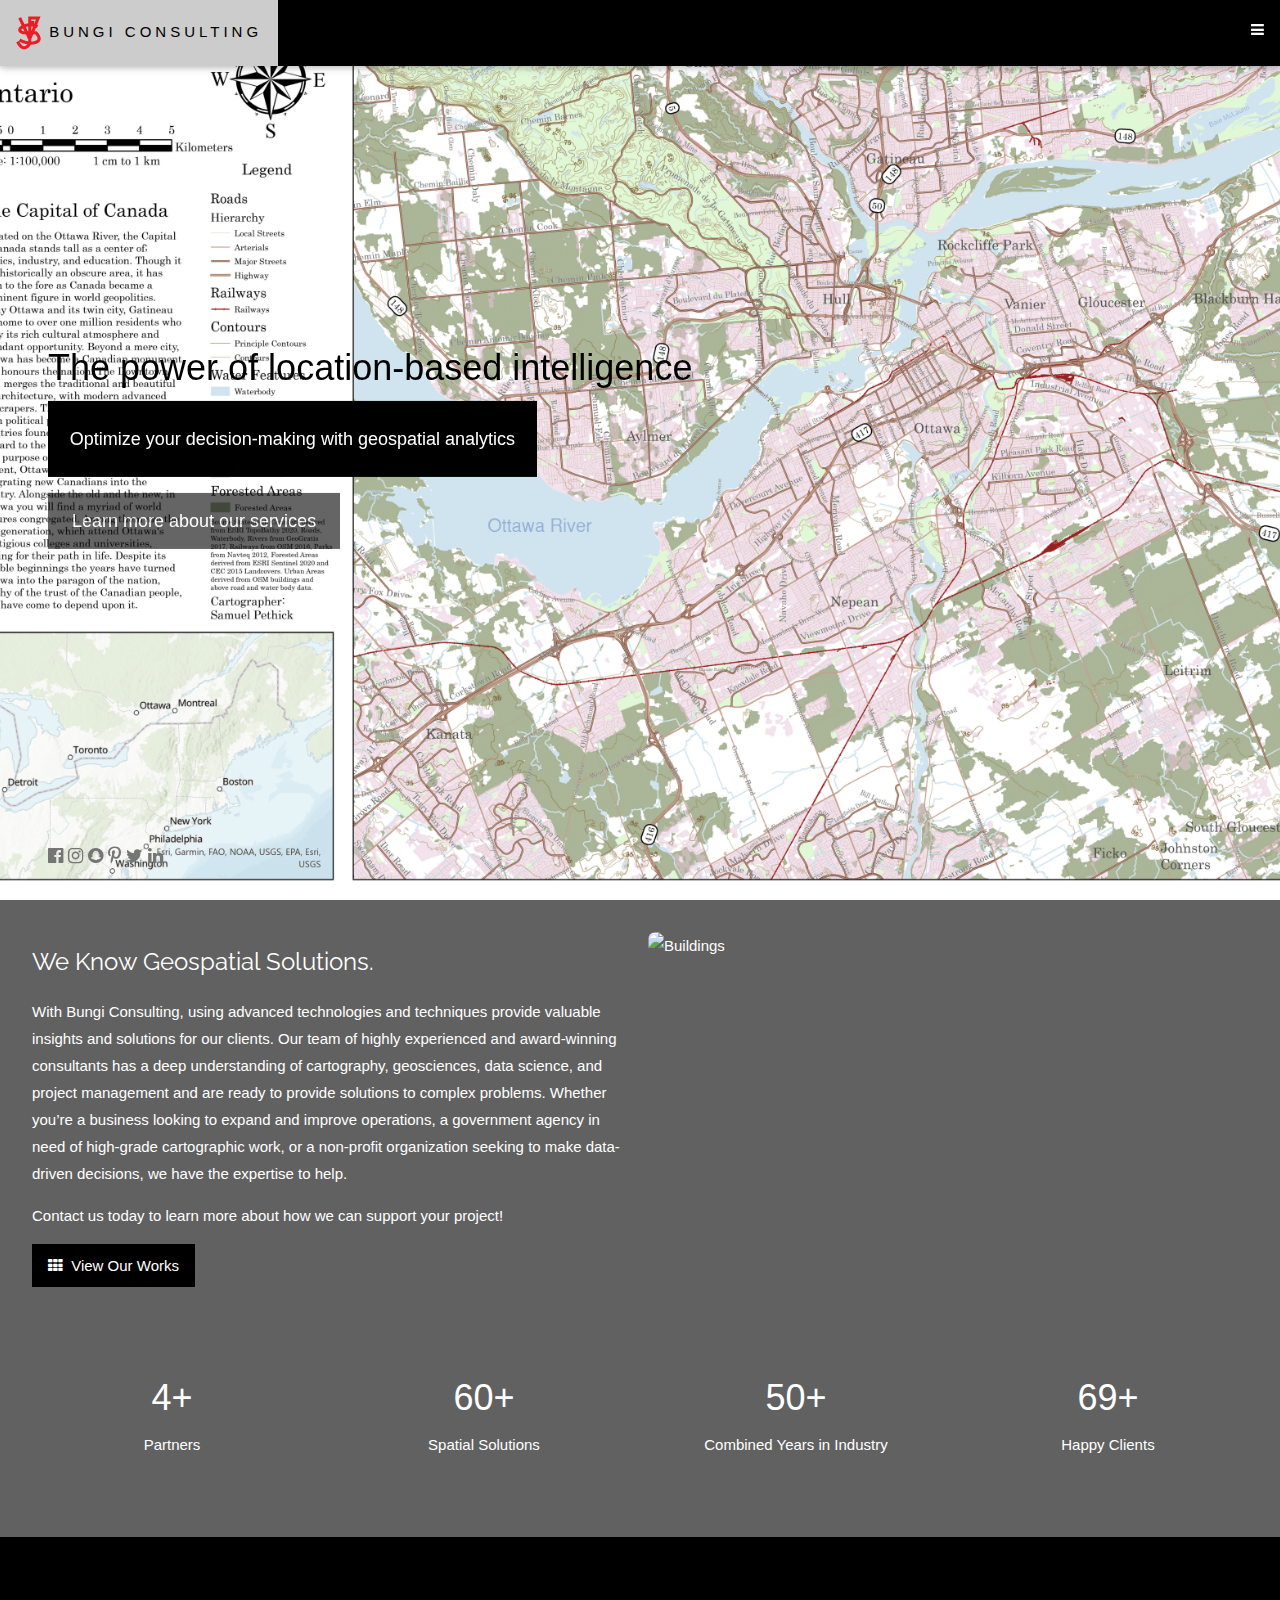
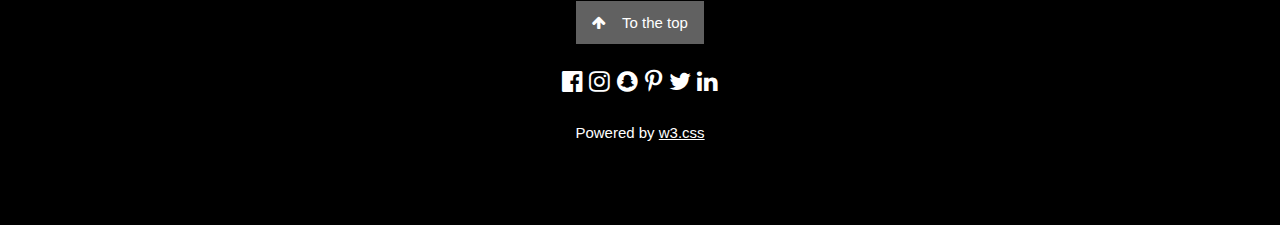
==== index.html @ 54978bcd "Add files via upload" ====
<!DOCTYPE html>
<html lang="en">
<head class=".w3-bar .w3-button">
<title>Bungi Consulting</title>
<meta charset="UTF-8">
<meta name="viewport" content="width=device-width, initial-scale=1">
<link rel="stylesheet" href="CSS/w3.css">
<link rel="stylesheet" href="https://fonts.googleapis.com/css?family=Raleway">
<link rel="stylesheet" href="https://cdnjs.cloudflare.com/ajax/libs/font-awesome/4.7.0/css/font-awesome.min.css">
<script  src="JS/Javascript.js"> </script>
</head>
<body class = "backgroundgrey">
<!--Jordan start-->
<!-- Navbar (sit on top) -->
<div class="w3-top">
  <div class="w3-bar w3-white w3-card" id="myNavbar">
    <a href="index.html" class="w3-bar-item w3-button w3-wide"><img src="Images/logoweb.png" alt="logo"> BUNGI CONSULTING</a>
    <!-- Right-sided navbar links -->
    <div class="w3-right w3-hide-small">
      <a href="index.html" class="w3-bar-item w3-button"><i class="fa fa-home"></i> HOME</a>
      <a href="about.html" class="w3-bar-item w3-button"> <i class="fa fa-book"></i>ABOUT</a>
      <a href="team.html" class="w3-bar-item w3-button"><i class="fa fa-users"></i> TEAM</a>
      <a href="services.html" class="w3-bar-item w3-button"><i class="fa fa-check-square-o"></i> SERVICES</a>
      <a href="partners.html" class="w3-bar-item w3-button"><i class="fa fa-handshake-o"></i> PARTNERS</a>
      <a href="Portfolio.html" class="w3-bar-item w3-button"><i class="fa fa-th"></i> PORTFOLIO</a>
      <a href="Testimonials.html" class="w3-bar-item w3-button"><i class="fa fa-comments"></i> TESTIMONIALS</a>
      <a href="ContactUS.html" class="w3-bar-item w3-button"><i class="fa fa-envelope"></i> CONTACT</a>
    </div>
    <!-- Hide right-floated links on small screens and replace them with a menu icon -->

    <a href="javascript:void(0)" class="w3-bar-item w3-button w3-right w3-hide-large w3-hide-medium" onclick="w3_open()">
      <i class="fa fa-bars"></i>
    </a>
  </div>
</div>

<!-- Sidebar on small screens when clicking the menu icon -->
<nav class="w3-sidebar w3-bar-block w3-black w3-card w3-animate-left w3-hide-medium w3-hide-large displaynone" id="mySidebar">
  <a href="javascript:void(0)" onclick="w3_close()" class="w3-bar-item w3-button w3-large w3-padding-16">Close ×</a>
  <a href="index.html" onclick="w3_close()" class="w3-bar-item w3-button">HOME</a>
  <a href="about.html" onclick="w3_close()" class="w3-bar-item w3-button">ABOUT</a>
  <a href="team.html" onclick="w3_close()" class="w3-bar-item w3-button">TEAM</a>
  <a href="services.html" onclick="w3_close()" class="w3-bar-item w3-button">SERVICES</a>
  <a href="partners.html" onclick="w3_close()" class="w3-bar-item w3-button">PARTNERS</a>
  <a href="Portfolio.html" onclick="w3_close()" class="w3-bar-item w3-button">PORTFOLIO</a>
  <a href="Testimonials.html" onclick="w3_close()" class="w3-bar-item w3-button">TESTIMONIALS</a>
  <a href="ContactUS.html" onclick="w3_close()" class="w3-bar-item w3-button">CONTACT</a>
</nav>
<!-- Jordan End -->
<!-- Header with full-height image -->
<header class="bgimg-1 w3-display-container w3-grayscale-min" id="home">
  <div class="w3-display-left w3-text-white padding48" >
    <span class="w3-jumbo w3-hide-small black">The power of location-based intelligence</span>
    <span class="w3-xxlarge w3-hide-large w3-hide-medium black">The power of location-based intelligence</span>
    <span class="w3-large w3-black padding">Optimize your decision-making with geospatial analytics</span>
    <p class="clear"><a href="services.html" class="w3-button w3-white w3-padding-large w3-large w3-margin-top w3-opacity w3-hover-opacity-off">Learn more about our services</a></p>
  </div> 
  <div class="w3-display-bottomleft w3-text-grey w3-large padding28x48">
    <i class="fa fa-facebook-official w3-hover-opacity"></i>
    <i class="fa fa-instagram w3-hover-opacity"></i>
    <i class="fa fa-snapchat w3-hover-opacity"></i>
    <i class="fa fa-pinterest-p w3-hover-opacity"></i>
    <i class="fa fa-twitter w3-hover-opacity"></i>
    <i class="fa fa-linkedin w3-hover-opacity"></i>
  </div>
</header>

<!-- Promo Section - "We know geospatial solutions" -->
<div class="w3-container w3-light-grey paddel">
  <div class="w3-row-padding">
    <div class="w3-col m6">
      <h3>We Know Geospatial Solutions.</h3>
      <p>With Bungi Consulting, using advanced technologies and techniques provide valuable insights and solutions for our clients. Our team of highly experienced and award-winning consultants has a deep understanding of cartography, geosciences, data science, and project management and are ready to provide solutions to complex problems. Whether you’re a business looking to expand and improve operations, a government agency in need of high-grade cartographic work, or a non-profit organization seeking to make data-driven decisions, we have the expertise to help.</p>
      <p>Contact us today to learn more about how we can support your project!</p>
      <p><a href="Portfolio.html" class="w3-button w3-black"><i class="fa fa-th"> </i> View Our Works</a></p>
    </div>
    <div class="w3-col m6">
      <img class="w3-image w3-round-large" src="Images/EatYourWayThorughCanada.png" alt="Buildings" width="700" height="394">
    </div>
  </div>
</div>

<!-- Promo Section "Statistics" -->
<div class="w3-container w3-row w3-center w3-dark-grey w3-padding-64">
  <div class="w3-quarter">
    <span class="w3-xxlarge">4+</span>
    <p class = marginfix> Partners </p>
  </div>
  <div class="w3-quarter">
    <span class="w3-xxlarge">60+</span>
    <p class = marginfix> Spatial Solutions </p>
  </div>
  <div class="w3-quarter">
    <span class="w3-xxlarge">50+</span>
  <p class = marginfix> Combined Years in Industry </p>
  </div>
  <div class="w3-quarter">
    <span class="w3-xxlarge">69+</span>
  <p class = marginfix> Happy Clients </p>
  </div>
</div>



<!-- Footer -->
<footer class="w3-center w3-black w3-padding-64">
  <a href="#home" class="w3-button w3-light-grey"><i class="fa fa-arrow-up w3-margin-right"></i>To the top</a>
  <div class="w3-xlarge w3-section">
    <i class="fa fa-facebook-official w3-hover-opacity"></i>
    <i class="fa fa-instagram w3-hover-opacity"></i>
    <i class="fa fa-snapchat w3-hover-opacity"></i>
    <i class="fa fa-pinterest-p w3-hover-opacity"></i>
    <i class="fa fa-twitter w3-hover-opacity"></i>
    <i class="fa fa-linkedin w3-hover-opacity"></i>
  </div>
  <p>Powered by <a href="https://www.w3schools.com/w3css/default.asp" title="W3.CSS" target="_blank" class="w3-hover-text-green">w3.css</a></p>
</footer>
 
<script>
// Modal Image Gallery
function onClick(element) {
  document.getElementById("img01").src = element.src;
  document.getElementById("modal01").style.display = "block";
  var captionText = document.getElementById("caption");
  captionText.innerHTML = element.alt;
}


// Toggle between showing and hiding the sidebar when clicking the menu icon
var mySidebar = document.getElementById("mySidebar");

function w3_open() {
  if (mySidebar.style.display === 'block') {
    mySidebar.style.display = 'none';
  } else {
    mySidebar.style.display = 'block';
  }
}

// Close the sidebar with the close button
function w3_close() {
    mySidebar.style.display = "none";
}
</script>

</body>
</html>
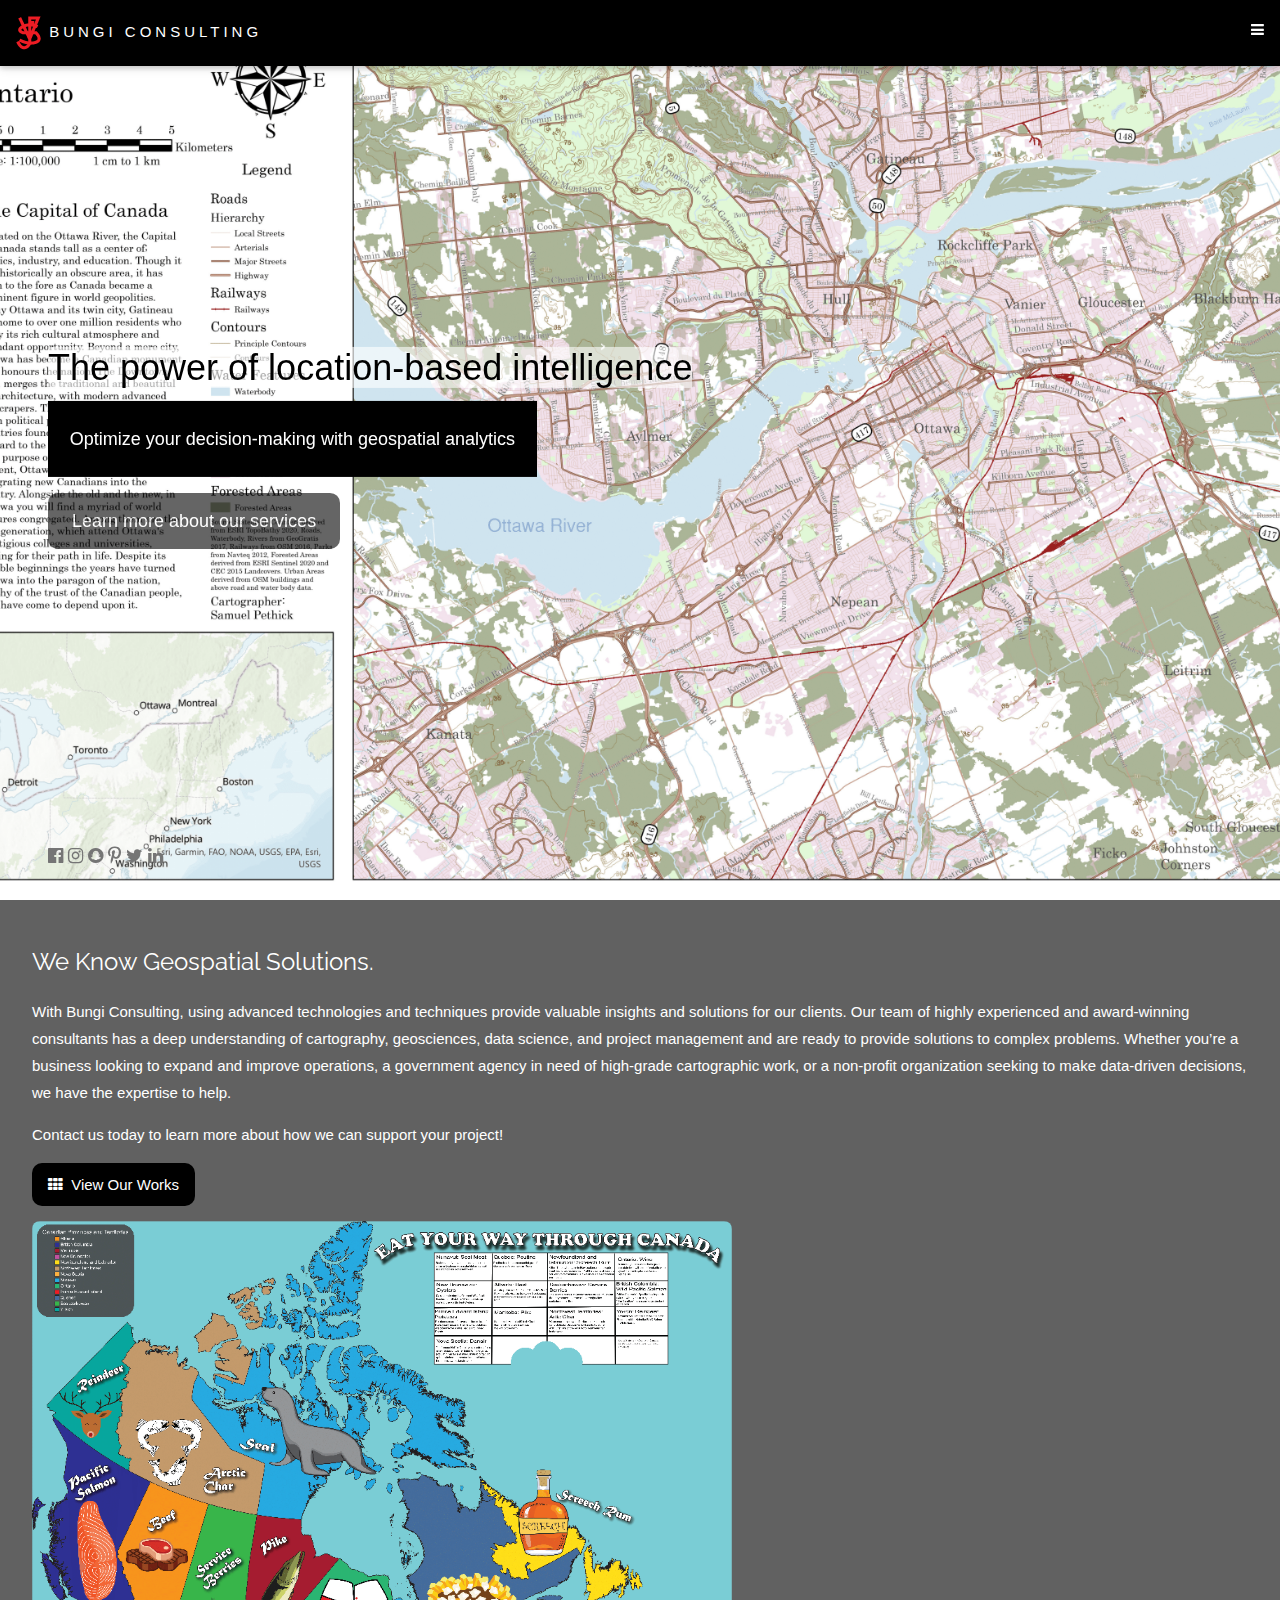
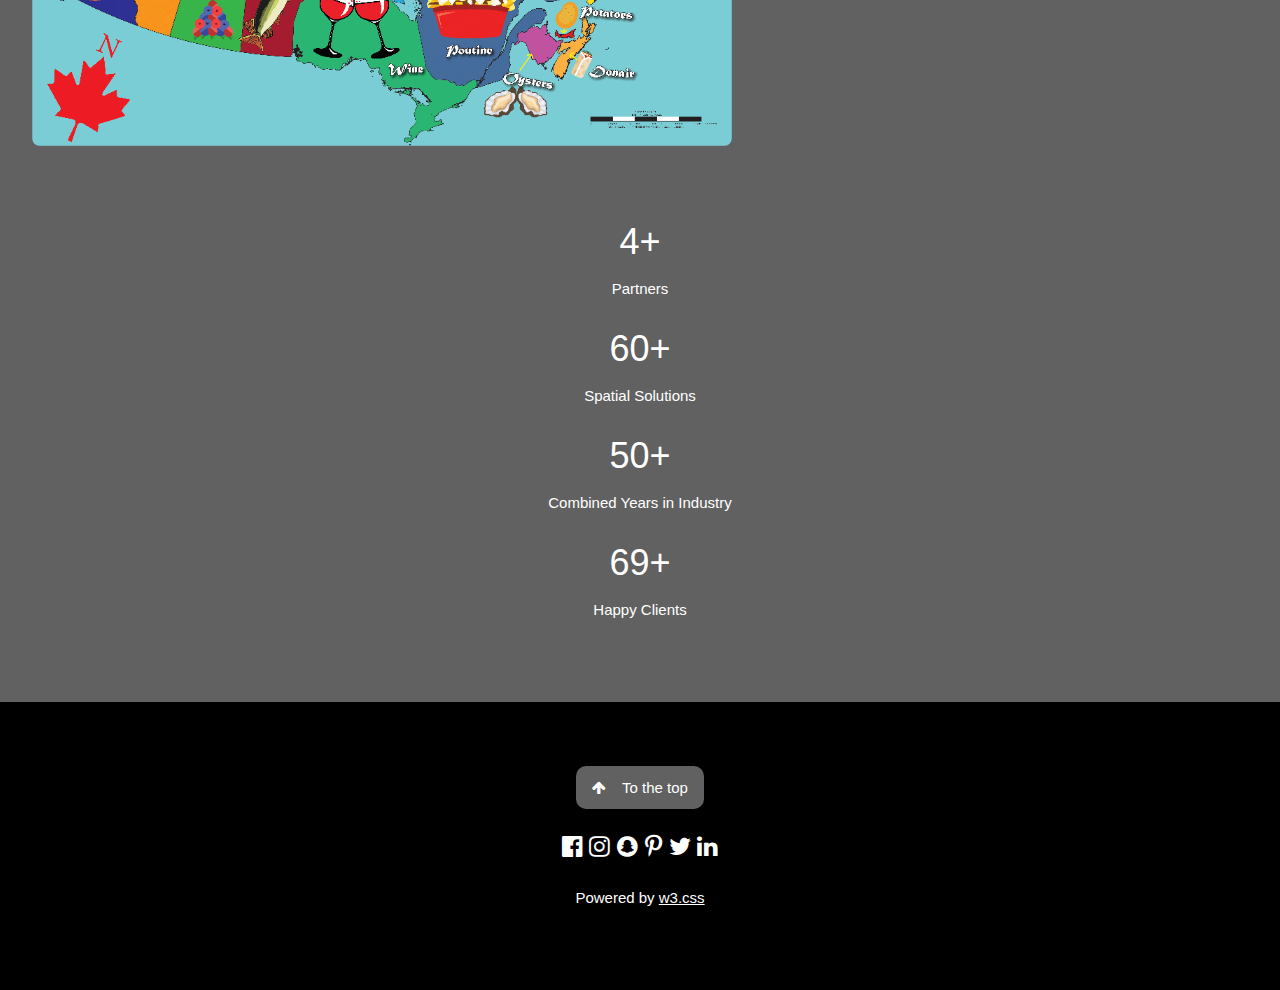
==== commit 75622904: "Add files via upload" ====
--- a/index.html
+++ b/index.html
@@ -50,8 +50,8 @@
 <!-- Header with full-height image -->
 <header class="bgimg-1 w3-display-container w3-grayscale-min" id="home">
   <div class="w3-display-left w3-text-white padding48" >
-    <span class="w3-jumbo w3-hide-small black">The power of location-based intelligence</span>
-    <span class="w3-xxlarge w3-hide-large w3-hide-medium black">The power of location-based intelligence</span>
+    <span class="w3-jumbo w3-hide-small black main-title">The power of location-based intelligence</span>
+    <span class="w3-xxlarge w3-hide-large w3-hide-medium black main-title">The power of location-based intelligence</span>
     <span class="w3-large w3-black padding">Optimize your decision-making with geospatial analytics</span>
     <p class="clear"><a href="services.html" class="w3-button w3-white w3-padding-large w3-large w3-margin-top w3-opacity w3-hover-opacity-off">Learn more about our services</a></p>
   </div> 
@@ -75,7 +75,7 @@
       <p><a href="Portfolio.html" class="w3-button w3-black"><i class="fa fa-th"> </i> View Our Works</a></p>
     </div>
     <div class="w3-col m6">
-      <img class="w3-image w3-round-large" src="Images/EatYourWayThorughCanada.png" alt="Buildings" width="700" height="394">
+      <a href="Images/EatYourWayThorughCanada.png"><img class="w3-image w3-round-large" src="Images/EatYourWayThroughCanada-small.png" alt="EatCanada" width="700" height="394"></a>
     </div>
   </div>
 </div>
